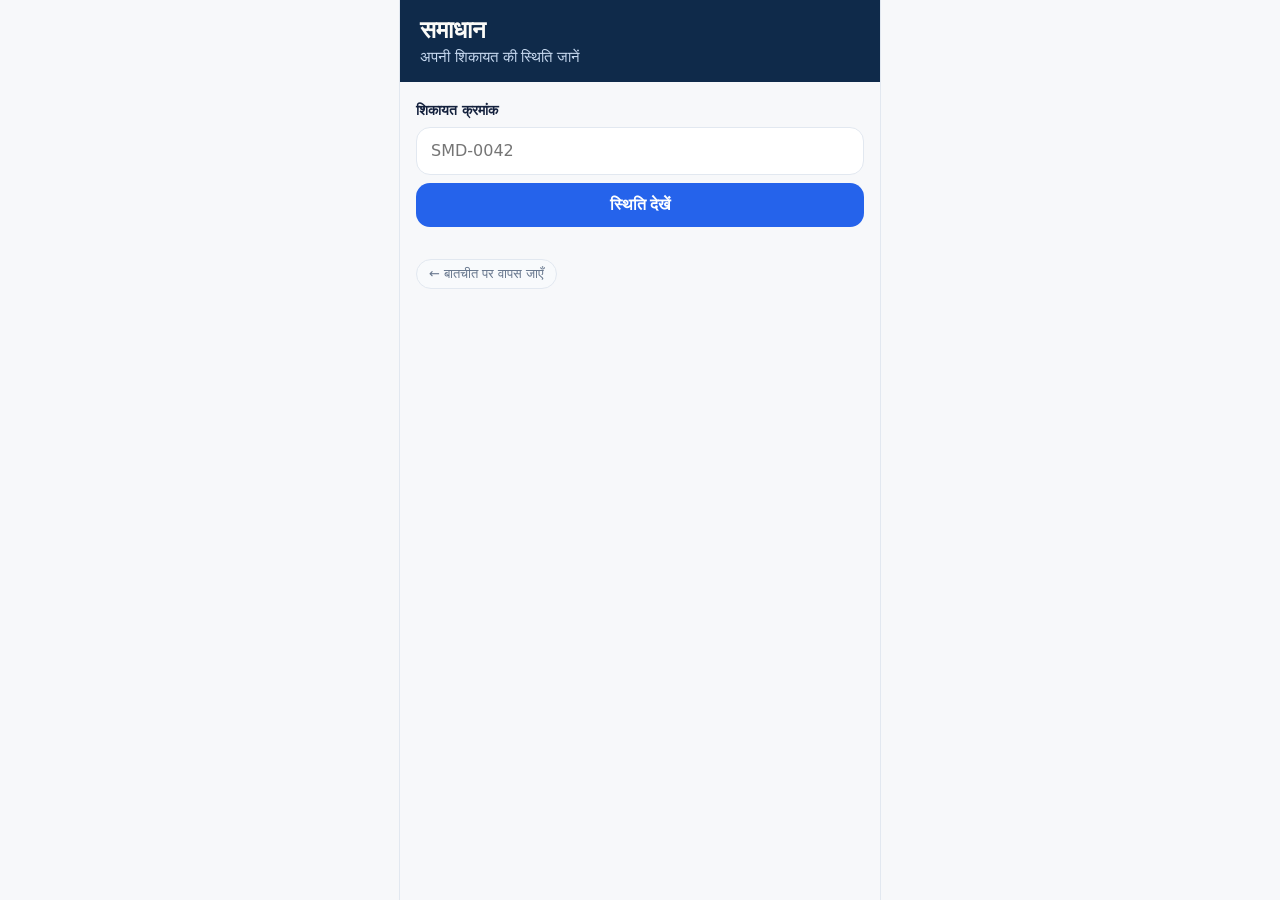
==== frontend/status.html @ 0f43b749 "T22: Status-check page, S15 spec + plan Citizen-facing status.html/status.js calling the already-bui" ====
<!doctype html>
<html lang="hi">
<head>
<meta charset="UTF-8">
<meta name="viewport" content="width=device-width, initial-scale=1, maximum-scale=1, viewport-fit=cover">
<title>समाधान — शिकायत की स्थिति</title>
<link rel="stylesheet" href="style.css">
</head>
<body>

<div class="app-shell">
<header class="app-header">
  <h1>समाधान</h1>
  <p class="tagline">अपनी शिकायत की स्थिति जानें</p>
</header>

<main class="status-main">
  <form id="lookup-form" class="status-form">
    <label for="complaint-id" class="status-label">शिकायत क्रमांक</label>
    <input id="complaint-id" class="input" type="text" placeholder="SMD-0042" autocomplete="off" required>
    <div id="form-error" class="form-error" role="alert" hidden></div>
    <button type="submit" id="btn-check" class="send-btn status-submit">स्थिति देखें</button>
  </form>

  <div id="result" class="status-result" aria-live="polite"></div>

  <a href="index.html" class="chip-btn status-back">&larr; बातचीत पर वापस जाएँ</a>
</main>
</div>

<script src="status.js"></script>
</body>
</html>
---- frontend/style.css ----
/* Samadhan citizen chat — mobile-first, Hindi-first (T21). No framework, no build step. */

:root {
  --bg: #f7f8fa;
  --header-bg: #0f2a4a;
  --header-text: #fbfbf8;
  --bot-bg: #ffffff;
  --bot-border: #e2e8f0;
  --bot-text: #14213d;
  --citizen-bg: #2563eb;
  --citizen-text: #ffffff;
  --error-bg: #fff1f0;
  --error-border: #f6a09a;
  --error-text: #7a271a;
  --muted: #64748b;
  --accent: #2563eb;
  --ticket-bg: #eff4ff;
  --ticket-border: #c7d9f0;
  --success-bg: #ecfdf5;
  --success-border: #86efac;
  --success-text: #166534;
}

* { box-sizing: border-box; }

html, body {
  height: 100%;
  margin: 0;
  font-family: 'Noto Sans Devanagari', 'Segoe UI', system-ui, -apple-system, sans-serif;
  background: var(--bg);
  color: var(--bot-text);
}

.app-shell {
  display: flex;
  flex-direction: column;
  height: 100dvh;
}

.app-header {
  flex: none;
  background: var(--header-bg);
  color: var(--header-text);
  padding: 16px 20px calc(16px + env(safe-area-inset-top, 0px)) 20px;
  padding-top: max(16px, env(safe-area-inset-top, 16px));
}

.app-header h1 {
  margin: 0;
  font-size: 24px;
  font-weight: 700;
}

.app-header .tagline {
  margin: 4px 0 0;
  font-size: 15px;
  color: #c7d9f0;
}

.app-header .header-link {
  display: inline-block;
  margin-top: 8px;
  font-size: 13px;
  color: #c7d9f0;
  text-decoration: underline;
}

.chat {
  flex: 1;
  overflow-y: auto;
  padding: 16px;
  display: flex;
  flex-direction: column;
  gap: 12px;
}

.msg {
  max-width: 82%;
  padding: 12px 16px;
  border-radius: 16px;
  font-size: 16px;
  line-height: 1.5;
  word-wrap: break-word;
  white-space: pre-wrap;
}

.msg.bot {
  align-self: flex-start;
  background: var(--bot-bg);
  border: 1px solid var(--bot-border);
  color: var(--bot-text);
  border-bottom-left-radius: 4px;
}

.msg.citizen {
  align-self: flex-end;
  background: var(--citizen-bg);
  color: var(--citizen-text);
  border-bottom-right-radius: 4px;
}

.msg.error {
  align-self: flex-start;
  background: var(--error-bg);
  border: 1px solid var(--error-border);
  color: var(--error-text);
  border-bottom-left-radius: 4px;
}

.msg.system {
  align-self: center;
  background: transparent;
  color: var(--muted);
  font-size: 14px;
  padding: 4px 12px;
}

.card {
  margin-top: 10px;
  border-radius: 12px;
  padding: 14px 16px;
  font-size: 15px;
}

.card-summary {
  background: #f8fafc;
  border: 1px solid var(--bot-border);
}

.card-summary .card-title {
  font-weight: 600;
  margin-bottom: 8px;
  color: var(--bot-text);
}

.card-summary dl {
  margin: 0;
  display: grid;
  grid-template-columns: auto 1fr;
  column-gap: 10px;
  row-gap: 4px;
}

.card-summary dt {
  color: var(--muted);
  font-weight: 500;
}

.card-summary dd {
  margin: 0;
  color: var(--bot-text);
}

.card-ticket {
  background: var(--ticket-bg);
  border: 1px solid var(--ticket-border);
}

.card-ticket .complaint-id {
  font-size: 22px;
  font-weight: 700;
  color: var(--header-bg);
  letter-spacing: 0.5px;
}

.card-ticket .ticket-row {
  margin-top: 6px;
  color: #334155;
}

.badge {
  display: inline-block;
  margin-top: 8px;
  padding: 3px 10px;
  border-radius: 999px;
  font-size: 13px;
  font-weight: 600;
  background: #fff7ed;
  color: #b45309;
  border: 1px solid #f6ad55;
}

.badge-new {
  background: #f1f5f9;
  color: var(--muted);
  border: 1px solid var(--bot-border);
}

.badge-in_progress {
  background: var(--ticket-bg);
  color: var(--accent);
  border: 1px solid var(--ticket-border);
}

.badge-resolved {
  background: var(--success-bg);
  color: var(--success-text);
  border: 1px solid var(--success-border);
}

.composer {
  flex: none;
  border-top: 1px solid var(--bot-border);
  background: var(--bot-bg);
  padding: 10px 12px calc(10px + env(safe-area-inset-bottom, 0px)) 12px;
  display: flex;
  flex-direction: column;
  gap: 8px;
}

.composer-actions {
  display: flex;
  gap: 8px;
}

.chip-btn {
  flex: none;
  font-size: 13px;
  padding: 6px 12px;
  border-radius: 999px;
  border: 1px solid var(--bot-border);
  background: #f8fafc;
  color: var(--muted);
  cursor: pointer;
}

.chip-btn:active {
  background: #eef2f6;
}

.composer-row {
  display: flex;
  align-items: flex-end;
  gap: 8px;
}

.input {
  flex: 1;
  min-height: 44px;
  max-height: 120px;
  resize: none;
  border: 1px solid var(--bot-border);
  border-radius: 14px;
  padding: 12px 14px;
  font-size: 16px;
  font-family: inherit;
  line-height: 1.4;
}

.input:focus {
  outline: none;
  border-color: var(--accent);
}

.send-btn {
  flex: none;
  min-width: 72px;
  height: 44px;
  border: none;
  border-radius: 14px;
  background: var(--accent);
  color: #fff;
  font-size: 16px;
  font-weight: 600;
  cursor: pointer;
}

.send-btn:disabled {
  background: #93b4e8;
  cursor: not-allowed;
}

@media (min-width: 640px) {
  .app-shell { max-width: 480px; margin: 0 auto; box-shadow: 0 0 0 1px var(--bot-border); }
}

/* ---------------------------------------------------------------------------
   Hero section — landing intro above the chat app (T21 follow-up).
--------------------------------------------------------------------------- */

.hero {
  position: relative;
  min-height: 100dvh;
  display: flex;
  flex-direction: column;
  justify-content: center;
  padding: 96px 24px 48px;
  background:
    radial-gradient(900px 500px at 85% 15%, rgba(59, 130, 246, 0.35), transparent 60%),
    linear-gradient(160deg, #0f2a4a 0%, #163a63 55%, #0c2140 100%);
  color: var(--header-text);
  overflow: hidden;
}

.hero-inner {
  position: relative;
  z-index: 1;
  width: 100%;
  max-width: 1120px;
  margin: 0 auto;
  display: grid;
  grid-template-columns: 1fr;
  gap: 40px;
  align-items: center;
}

.hero-eyebrow {
  margin: 0 0 18px;
  font-size: 14px;
  font-weight: 600;
  letter-spacing: 1.4px;
  text-transform: uppercase;
  color: #9fc1e8;
}

.hero-title {
  margin: 0 0 16px;
  font-size: clamp(34px, 7vw, 52px);
  font-weight: 700;
  line-height: 1.15;
  color: #fbfbf8;
}

.hero-title-sub {
  display: block;
  font-size: 0.55em;
  font-weight: 500;
  color: #c7d9f0;
  margin-top: 6px;
}

.hero-tagline {
  margin: 0 0 14px;
  font-size: clamp(18px, 3vw, 22px);
  font-weight: 500;
  color: #e8f0fb;
}

.hero-desc {
  margin: 0 0 32px;
  max-width: 46ch;
  font-size: 16px;
  line-height: 1.6;
  color: #b9cde6;
}

.hero-cta-row {
  display: flex;
  align-items: center;
  gap: 18px;
}

.cta-mic {
  position: relative;
  flex: none;
  width: 64px;
  height: 64px;
  border-radius: 50%;
  border: none;
  background: var(--accent);
  color: #fff;
  display: flex;
  align-items: center;
  justify-content: center;
  cursor: pointer;
  box-shadow: 0 8px 24px rgba(37, 99, 235, 0.45);
}

.cta-mic-ring {
  position: absolute;
  inset: -8px;
  border-radius: 50%;
  border: 2px solid rgba(96, 165, 250, 0.55);
  animation: mic-pulse 2.4s ease-out infinite;
}

.cta-mic-ring-2 {
  animation-delay: 1.2s;
}

.cta-label-group {
  display: flex;
  flex-direction: column;
  gap: 2px;
}

.cta-label {
  font-size: 18px;
  font-weight: 700;
  color: #fbfbf8;
}

.cta-sublabel {
  font-size: 14px;
  color: #9fc1e8;
}

.hero-preview {
  display: flex;
  justify-content: center;
}

.preview-card {
  width: 100%;
  max-width: 340px;
  background: #ffffff;
  border-radius: 18px;
  padding: 16px;
  box-shadow: 0 24px 60px rgba(0, 0, 0, 0.35);
  animation: float-card 5s ease-in-out infinite;
}

.preview-card-header {
  display: flex;
  align-items: center;
  gap: 6px;
  margin-bottom: 12px;
  padding-bottom: 10px;
  border-bottom: 1px solid var(--bot-border);
}

.preview-dot {
  width: 8px;
  height: 8px;
  border-radius: 50%;
  background: #d5dbe3;
}

.preview-card-title {
  margin-left: 6px;
  font-size: 14px;
  font-weight: 700;
  color: var(--bot-text);
}

.preview-bubble {
  max-width: 82%;
  margin-bottom: 10px;
  padding: 10px 13px;
  border-radius: 14px;
  font-size: 14px;
  line-height: 1.45;
}

.preview-bubble.bot {
  background: #f8fafc;
  border: 1px solid var(--bot-border);
  color: var(--bot-text);
  border-bottom-left-radius: 4px;
}

.preview-bubble.citizen {
  margin-left: auto;
  background: var(--accent);
  color: #fff;
  border-bottom-right-radius: 4px;
}

.preview-bubble-ticket {
  background: var(--ticket-bg);
  border-color: var(--ticket-border);
}

.hero-scroll-cue {
  position: relative;
  z-index: 1;
  margin: 40px auto 0;
  font-size: 22px;
  color: #7fa0c4;
  animation: bounce 2.2s ease-in-out infinite;
}

.reveal {
  opacity: 0;
  animation: reveal-up 0.7s ease-out forwards;
}

@keyframes reveal-up {
  from { opacity: 0; transform: translateY(16px); }
  to { opacity: 1; transform: translateY(0); }
}

@keyframes mic-pulse {
  0% { transform: scale(1); opacity: 0.9; }
  100% { transform: scale(1.6); opacity: 0; }
}

@keyframes float-card {
  0%, 100% { transform: translateY(0); }
  50% { transform: translateY(-8px); }
}

@keyframes bounce {
  0%, 100% { transform: translateY(0); }
  50% { transform: translateY(6px); }
}

@media (min-width: 860px) {
  .hero-inner { grid-template-columns: 1.1fr 0.9fr; text-align: left; }
  .hero-preview { justify-content: flex-end; }
}

@media (max-width: 859px) {
  .hero-inner { text-align: center; }
  .hero-desc { margin-left: auto; margin-right: auto; }
  .hero-cta-row { justify-content: center; }
  .hero-preview { order: -1; }
  .preview-card { max-width: 300px; }
}

@media (prefers-reduced-motion: reduce) {
  .reveal { animation: none; opacity: 1; }
  .cta-mic-ring, .preview-card, .hero-scroll-cue { animation: none; }
}

/* ---------------------------------------------------------------------------
   Status-check page (T22) — reuses .card/.card-ticket/.badge/.input/.send-btn/.chip-btn above.
--------------------------------------------------------------------------- */

.status-main {
  flex: 1;
  overflow-y: auto;
  padding: 20px 16px;
  display: flex;
  flex-direction: column;
  gap: 16px;
}

.status-form {
  display: flex;
  flex-direction: column;
  gap: 8px;
}

.status-label {
  font-size: 14px;
  font-weight: 600;
  color: var(--bot-text);
}

.form-error {
  font-size: 14px;
  color: var(--error-text);
  background: var(--error-bg);
  border: 1px solid var(--error-border);
  border-radius: 10px;
  padding: 8px 12px;
}

.status-submit {
  width: 100%;
}

.status-result .card {
  margin-top: 0;
}

.status-back {
  align-self: flex-start;
  text-decoration: none;
}
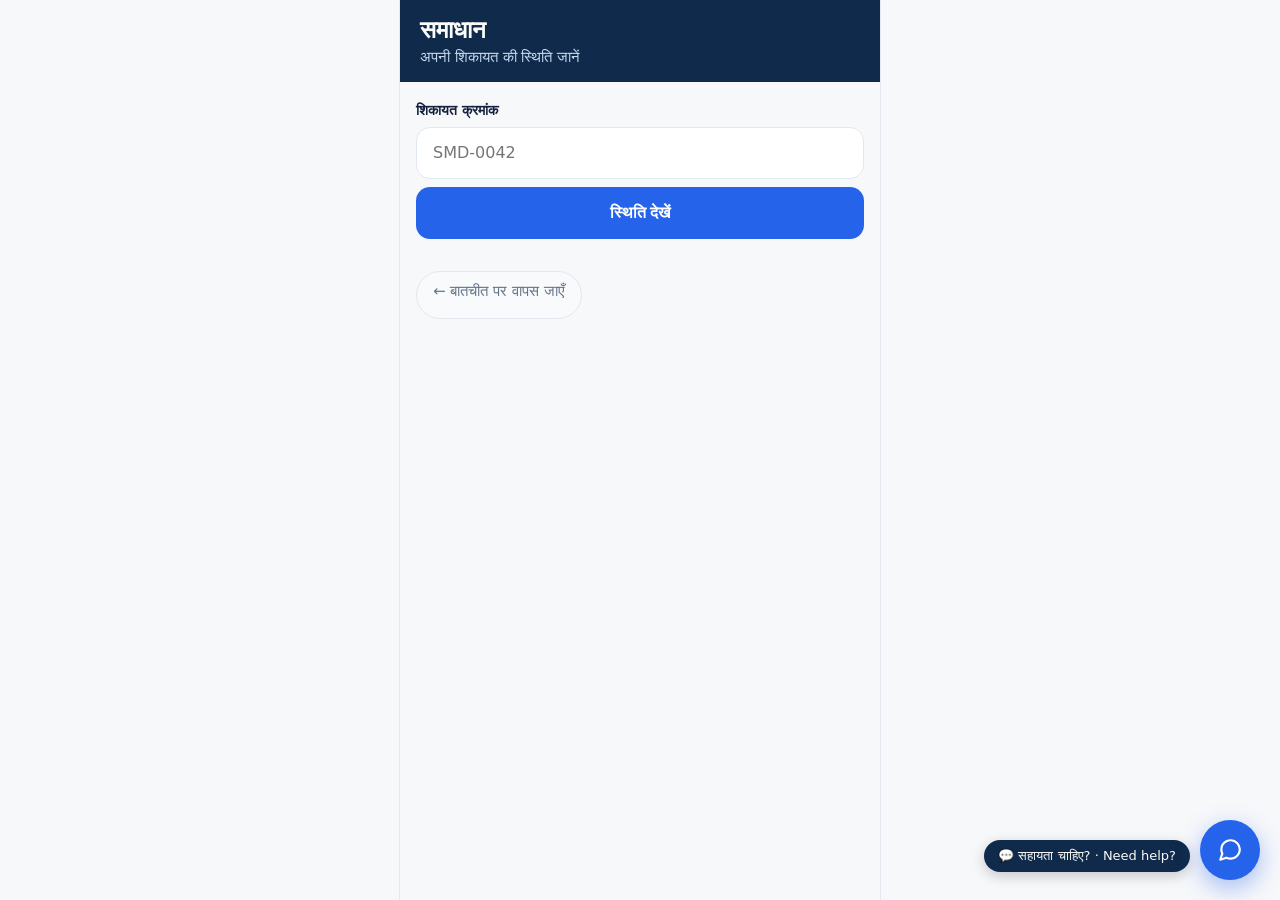
==== commit 42f78a8e: "T53: floating chat widget (real, text-only) for status.html S19 spec + plan. Self-mounting frontend/" ====
--- a/frontend/status.html
+++ b/frontend/status.html
@@ -29,5 +29,6 @@
 </div>
 
 <script src="status.js"></script>
+<script src="widget.js"></script>
 </body>
 </html>
--- a/frontend/style.css
+++ b/frontend/style.css
@@ -84,6 +84,10 @@
   white-space: pre-wrap;
 }
 
+.msg-in {
+  animation: reveal-up 0.35s ease-out; /* T52: same keyframe as the hero, shorter for a bubble */
+}
+
 .msg.bot {
   align-self: flex-start;
   background: var(--bot-bg);
@@ -107,6 +111,103 @@
   border-bottom-left-radius: 4px;
 }
 
+/* T52: bilingual greeting card -- Hindi primary, English secondary, both always shown (S18). */
+.greeting-card {
+  display: flex;
+  flex-direction: column;
+}
+
+.greeting-block {
+  display: flex;
+  flex-direction: column;
+  gap: 4px;
+}
+
+.greeting-line {
+  margin: 0;
+}
+
+.greeting-hi {
+  font-size: 16px;
+  color: var(--bot-text);
+}
+
+.greeting-hi .greeting-line strong {
+  color: var(--accent);
+}
+
+.greeting-divider {
+  height: 1px;
+  background: var(--bot-border);
+  margin: 10px 0;
+}
+
+.greeting-en {
+  font-size: 14px;
+  color: var(--muted);
+}
+
+.greeting-listen-btn {
+  align-self: flex-start;
+  margin-top: 12px;
+  display: flex;
+  align-items: center;
+  gap: 6px;
+  border: 1px solid var(--accent);
+  background: var(--ticket-bg);
+  color: var(--accent);
+  font-size: 14px;
+  font-weight: 600;
+  padding: 8px 14px;
+  border-radius: 999px;
+  cursor: pointer;
+}
+
+.greeting-listen-btn:active {
+  background: var(--ticket-border);
+}
+
+/* T52: brief "typing" pause before the greeting appears (user-requested, 3s wait). */
+.typing-indicator {
+  display: inline-flex;
+  align-items: center;
+  gap: 4px;
+  padding: 4px 2px;
+}
+
+.typing-indicator span {
+  width: 7px;
+  height: 7px;
+  border-radius: 50%;
+  background: var(--muted);
+  animation: typing-bounce 1.1s ease-in-out infinite;
+}
+
+.typing-indicator span:nth-child(2) { animation-delay: 0.15s; }
+.typing-indicator span:nth-child(3) { animation-delay: 0.3s; }
+
+@keyframes typing-bounce {
+  0%, 60%, 100% { transform: translateY(0); opacity: 0.5; }
+  30% { transform: translateY(-5px); opacity: 1; }
+}
+
+.speak-btn {
+  display: inline-block;
+  margin-left: 8px;
+  border: none;
+  background: transparent;
+  color: var(--muted);
+  cursor: pointer;
+  font-size: 15px;
+  vertical-align: middle;
+  padding: 0 2px;
+}
+
+.speak-btn:disabled {
+  opacity: 0.5;
+  cursor: not-allowed;
+}
+
 .msg.system {
   align-self: center;
   background: transparent;
@@ -166,6 +267,16 @@
 .card-ticket .ticket-row {
   margin-top: 6px;
   color: #334155;
+}
+
+.card-ticket-confirm {
+  animation: ticket-confirm-pop 0.5s ease-out; /* T52: one-off celebratory pop (S18) */
+}
+
+@keyframes ticket-confirm-pop {
+  0% { transform: scale(0.92); border-color: var(--accent); }
+  60% { transform: scale(1.03); }
+  100% { transform: scale(1); border-color: var(--ticket-border); }
 }
 
 .badge {
@@ -215,8 +326,9 @@
 
 .chip-btn {
   flex: none;
-  font-size: 13px;
-  padding: 6px 12px;
+  min-height: 48px;
+  font-size: 15px;
+  padding: 10px 16px;
   border-radius: 999px;
   border: 1px solid var(--bot-border);
   background: #f8fafc;
@@ -228,6 +340,13 @@
   background: #eef2f6;
 }
 
+.chip-btn-highlight {
+  background: var(--ticket-bg);
+  border-color: var(--accent);
+  color: var(--accent);
+  font-weight: 600;
+}
+
 .composer-row {
   display: flex;
   align-items: flex-end;
@@ -236,12 +355,12 @@
 
 .input {
   flex: 1;
-  min-height: 44px;
+  min-height: 52px;
   max-height: 120px;
   resize: none;
   border: 1px solid var(--bot-border);
   border-radius: 14px;
-  padding: 12px 14px;
+  padding: 14px 16px;
   font-size: 16px;
   font-family: inherit;
   line-height: 1.4;
@@ -254,8 +373,8 @@
 
 .send-btn {
   flex: none;
-  min-width: 72px;
-  height: 44px;
+  min-width: 76px;
+  height: 52px;
   border: none;
   border-radius: 14px;
   background: var(--accent);
@@ -268,6 +387,85 @@
 .send-btn:disabled {
   background: #93b4e8;
   cursor: not-allowed;
+}
+
+/* ---------------------------------------------------------------------------
+   T52: press-and-hold mic -- the single largest, most obvious composer element
+   (docs/T52-designer-brief.md), its own row above the text input (S18).
+--------------------------------------------------------------------------- */
+
+.voice-row {
+  display: flex;
+  flex-direction: column;
+  align-items: center;
+  gap: 6px;
+  padding: 4px 0 2px;
+}
+
+.mic-btn {
+  flex: none;
+  width: 68px;
+  height: 68px;
+  border-radius: 50%;
+  border: none;
+  background: var(--accent);
+  color: #fff;
+  cursor: pointer;
+  display: flex;
+  align-items: center;
+  justify-content: center;
+  position: relative;
+  touch-action: none; /* the browser's own scroll/pan gesture must never steal the hold */
+  -webkit-tap-highlight-color: transparent;
+  box-shadow: 0 6px 18px rgba(37, 99, 235, 0.35);
+  animation: mic-idle-pulse 2.6s ease-in-out infinite;
+}
+
+.mic-btn:disabled {
+  opacity: 0.5;
+  cursor: not-allowed;
+  animation: none;
+}
+
+.mic-btn-starting {
+  animation: none;
+  opacity: 0.7;
+}
+
+.mic-btn-recording {
+  background: var(--error-text);
+  animation: mic-recording-pulse 1.2s ease-in-out infinite;
+}
+
+.mic-btn-cancelled {
+  background: var(--muted);
+  animation: none;
+}
+
+.mic-timer {
+  position: absolute;
+  bottom: -22px;
+  font-size: 13px;
+  font-weight: 600;
+  font-variant-numeric: tabular-nums;
+  color: var(--error-text);
+}
+
+.mic-caption {
+  margin: 0;
+  font-size: 14px;
+  color: var(--muted);
+  text-align: center;
+}
+
+@keyframes mic-idle-pulse {
+  0%, 100% { box-shadow: 0 6px 18px rgba(37, 99, 235, 0.35), 0 0 0 0 rgba(37, 99, 235, 0.25); }
+  50% { box-shadow: 0 6px 18px rgba(37, 99, 235, 0.35), 0 0 0 14px rgba(37, 99, 235, 0); }
+}
+
+@keyframes mic-recording-pulse {
+  0%, 100% { box-shadow: 0 0 0 0 rgba(122, 39, 26, 0.35); }
+  50% { box-shadow: 0 0 0 14px rgba(122, 39, 26, 0); }
 }
 
 @media (min-width: 640px) {
@@ -511,6 +709,8 @@
 @media (prefers-reduced-motion: reduce) {
   .reveal { animation: none; opacity: 1; }
   .cta-mic-ring, .preview-card, .hero-scroll-cue { animation: none; }
+  .msg-in, .mic-btn, .mic-btn-recording, .card-ticket-confirm { animation: none; }
+  .typing-indicator span { animation: none; opacity: 1; }
 }
 
 /* ---------------------------------------------------------------------------
@@ -559,3 +759,128 @@
   align-self: flex-start;
   text-decoration: none;
 }
+
+/* ---------------------------------------------------------------------------
+   Floating chat widget (T53) -- reuses .msg/.card/.input/.send-btn styles above.
+--------------------------------------------------------------------------- */
+
+#samadhan-widget-root {
+  position: fixed;
+  right: 20px;
+  bottom: 20px;
+  z-index: 1000;
+  display: flex;
+  align-items: flex-end;
+  gap: 10px;
+}
+
+#samadhan-widget-label {
+  background: var(--header-bg);
+  color: var(--header-text);
+  font-size: 13px;
+  padding: 8px 14px;
+  border-radius: 999px;
+  box-shadow: 0 4px 14px rgba(0, 0, 0, 0.2);
+  white-space: nowrap;
+  margin-bottom: 8px;
+}
+
+#samadhan-widget-toggle {
+  order: 2;
+  flex: none;
+  width: 60px;
+  height: 60px;
+  border-radius: 50%;
+  border: none;
+  background: var(--accent);
+  color: #fff;
+  cursor: pointer;
+  display: flex;
+  align-items: center;
+  justify-content: center;
+  box-shadow: 0 8px 24px rgba(37, 99, 235, 0.4);
+  animation: widget-idle-pulse 3s ease-in-out infinite;
+}
+
+@keyframes widget-idle-pulse {
+  0%, 100% { box-shadow: 0 8px 24px rgba(37, 99, 235, 0.4), 0 0 0 0 rgba(37, 99, 235, 0.3); }
+  50% { box-shadow: 0 8px 24px rgba(37, 99, 235, 0.4), 0 0 0 10px rgba(37, 99, 235, 0); }
+}
+
+#samadhan-widget-panel {
+  position: fixed;
+  right: 20px;
+  bottom: 92px;
+  width: min(360px, calc(100vw - 40px));
+  height: min(520px, calc(100vh - 140px));
+  background: var(--bg);
+  border-radius: 16px;
+  box-shadow: 0 16px 48px rgba(0, 0, 0, 0.25);
+  display: flex;
+  flex-direction: column;
+  overflow: hidden;
+  transform-origin: bottom right;
+  animation: widget-panel-in 0.22s ease-out;
+}
+
+#samadhan-widget-panel[hidden] {
+  display: none;
+}
+
+@keyframes widget-panel-in {
+  from { opacity: 0; transform: scale(0.9) translateY(8px); }
+  to { opacity: 1; transform: scale(1) translateY(0); }
+}
+
+#samadhan-widget-header {
+  flex: none;
+  background: var(--header-bg);
+  color: var(--header-text);
+  padding: 14px 16px;
+  font-weight: 700;
+  font-size: 16px;
+  display: flex;
+  align-items: center;
+  justify-content: space-between;
+}
+
+#samadhan-widget-close {
+  background: transparent;
+  border: none;
+  color: var(--header-text);
+  cursor: pointer;
+  display: flex;
+  padding: 4px;
+}
+
+#samadhan-widget-messages {
+  flex: 1;
+  overflow-y: auto;
+  padding: 14px;
+  display: flex;
+  flex-direction: column;
+  gap: 10px;
+}
+
+#samadhan-widget-composer {
+  flex: none;
+  border-top: 1px solid var(--bot-border);
+  background: var(--bot-bg);
+  padding: 10px;
+  display: flex;
+  gap: 8px;
+}
+
+#samadhan-widget-composer .input {
+  min-height: 44px;
+}
+
+@media (max-width: 420px) {
+  #samadhan-widget-root { right: 12px; bottom: 12px; }
+  #samadhan-widget-panel { right: 12px; bottom: 84px; }
+}
+
+@media (prefers-reduced-motion: reduce) {
+  #samadhan-widget-toggle { animation: none; }
+  #samadhan-widget-panel { animation: none; }
+}
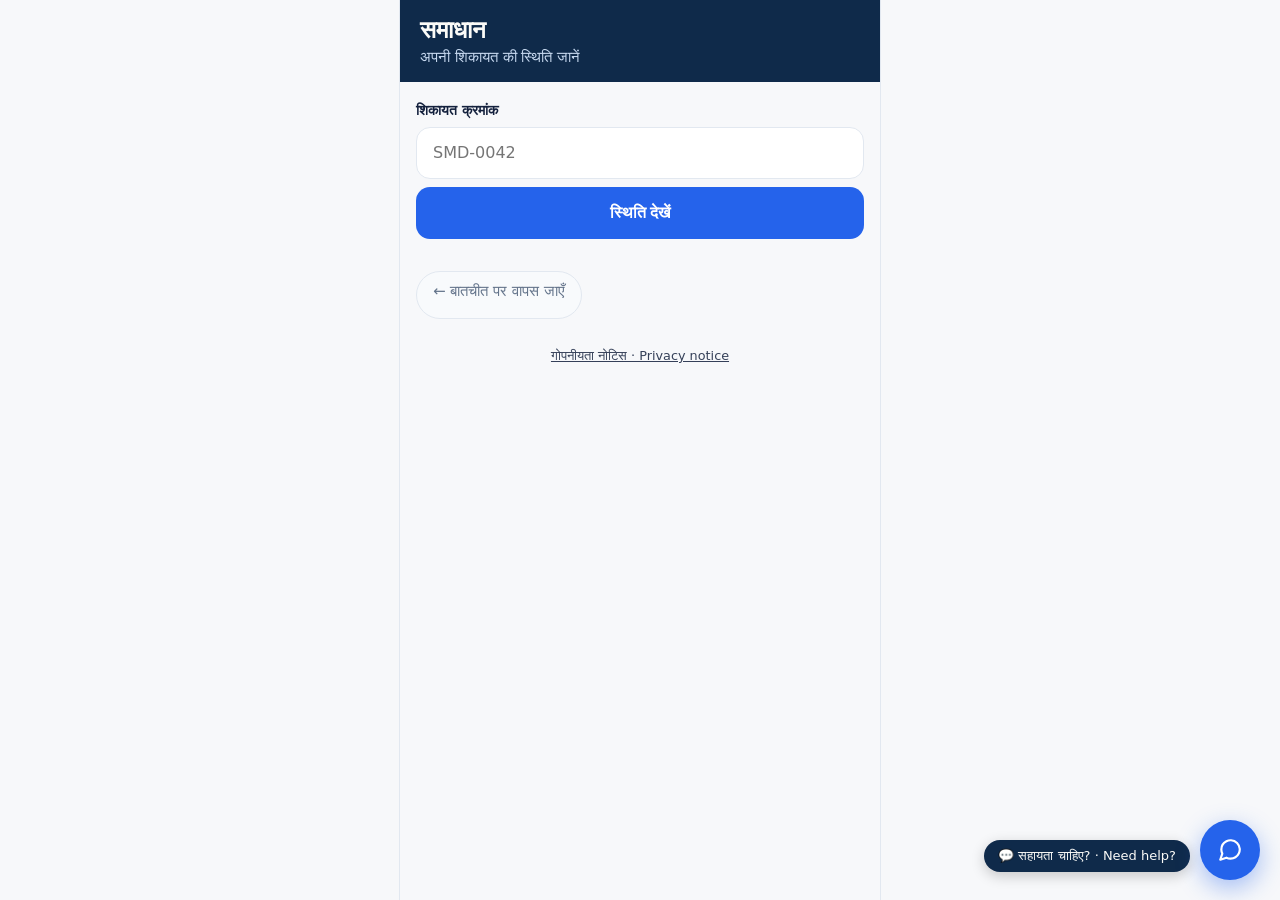
==== commit 37979cba: "Audit fixes: district-aware routing, dashboard hardening, rate limits, scheme answers, privacy notic" ====
--- a/frontend/status.html
+++ b/frontend/status.html
@@ -25,9 +25,11 @@
   <div id="result" class="status-result" aria-live="polite"></div>
 
   <a href="index.html" class="chip-btn status-back">&larr; बातचीत पर वापस जाएँ</a>
+  <p class="privacy-link"><a href="privacy.html">गोपनीयता नोटिस · Privacy notice</a></p>
 </main>
 </div>
 
+<script src="config.js"></script>
 <script src="status.js"></script>
 <script src="widget.js"></script>
 </body>
--- a/frontend/style.css
+++ b/frontend/style.css
@@ -31,6 +31,9 @@
   color: var(--bot-text);
 }
 
+/* S31: the hidden chat page must stay hidden (display:flex below would override the attribute) */
+.app-shell[hidden] { display: none; }
+
 .app-shell {
   display: flex;
   flex-direction: column;
@@ -87,6 +90,9 @@
 .msg-in {
   animation: reveal-up 0.35s ease-out; /* T52: same keyframe as the hero, shorter for a bubble */
 }
+
+/* S28 4.6: links in bot replies (.msg already keeps line breaks) */
+.msg.bot a { color: var(--accent); word-break: break-all; }
 
 .msg.bot {
   align-self: flex-start;
@@ -162,6 +168,8 @@
   border-radius: 999px;
   cursor: pointer;
 }
+
+.greeting-listen-btn[hidden] { display: none; } /* display:flex above would otherwise override `hidden` */
 
 .greeting-listen-btn:active {
   background: var(--ticket-border);
@@ -206,6 +214,75 @@
 .speak-btn:disabled {
   opacity: 0.5;
   cursor: not-allowed;
+}
+
+/* S17 D-S17-5: voice-note player inside every bot bubble */
+.voice-note {
+  display: flex;
+  align-items: center;
+  gap: 8px;
+  margin-top: 8px;
+  padding: 6px 10px;
+  min-width: 170px;
+  background: var(--ticket-bg);
+  border: 1px solid var(--ticket-border);
+  border-radius: 999px;
+}
+
+.vn-play {
+  flex: none;
+  width: 30px;
+  height: 30px;
+  border: none;
+  border-radius: 50%;
+  background: var(--accent);
+  color: #fff;
+  font-size: 13px;
+  cursor: pointer;
+}
+
+.vn-play:disabled { opacity: 0.6; cursor: progress; }
+
+.vn-track {
+  flex: 1;
+  height: 4px;
+  background: var(--ticket-border);
+  border-radius: 2px;
+  overflow: hidden;
+}
+
+.vn-fill { width: 0%; height: 100%; background: var(--accent); }
+
+.vn-time { flex: none; font-size: 12px; color: var(--muted); font-variant-numeric: tabular-nums; }
+
+/* The citizen's own recording, inside their (blue) bubble */
+.voice-note-mine {
+  margin-top: 0;
+  background: rgba(255, 255, 255, 0.16);
+  border-color: rgba(255, 255, 255, 0.35);
+}
+
+.voice-note-mine .vn-play { background: #fff; color: var(--accent); }
+.vn-expired { opacity: 0.55; }
+.vn-expired .vn-play { cursor: default; }
+.voice-note-mine .vn-track { background: rgba(255, 255, 255, 0.35); }
+.voice-note-mine .vn-fill { background: #fff; }
+.voice-note-mine .vn-time { color: #fff; }
+
+/* S23: yes/no chips under a location question */
+.location-choice {
+  display: flex;
+  flex-wrap: wrap;
+  gap: 8px;
+  margin-top: 10px;
+}
+
+/* S29: link on the ticket card */
+.ticket-status-link {
+  display: inline-block;
+  margin-top: 8px;
+  color: var(--accent);
+  font-weight: 600;
 }
 
 .msg.system {
@@ -415,7 +492,7 @@
   align-items: center;
   justify-content: center;
   position: relative;
-  touch-action: none; /* the browser's own scroll/pan gesture must never steal the hold */
+  touch-action: manipulation; /* tap-to-record: no double-tap zoom delay */
   -webkit-tap-highlight-color: transparent;
   box-shadow: 0 6px 18px rgba(37, 99, 235, 0.35);
   animation: mic-idle-pulse 2.6s ease-in-out infinite;
@@ -432,6 +509,34 @@
   opacity: 0.7;
 }
 
+/* Connecting: a ring spins around the button until the microphone is ready. */
+.mic-btn-starting::after {
+  content: '';
+  position: absolute;
+  inset: -6px;
+  border-radius: 50%;
+  border: 3px solid transparent;
+  border-top-color: var(--accent);
+  animation: mic-connecting-spin 0.8s linear infinite;
+}
+
+/* Live voice wave while recording (drawn on a canvas by widget.js). */
+.mic-wave {
+  display: block;
+  flex: 1;
+  min-width: 0;
+  height: 48px;
+  color: var(--error-text);
+}
+
+.mic-wave[hidden] {
+  display: none;
+}
+
+@keyframes mic-connecting-spin {
+  to { transform: rotate(360deg); }
+}
+
 .mic-btn-recording {
   background: var(--error-text);
   animation: mic-recording-pulse 1.2s ease-in-out infinite;
@@ -442,10 +547,23 @@
   animation: none;
 }
 
+.mic-live {
+  display: flex;
+  align-items: center;
+  justify-content: center;
+  gap: 10px;
+  width: 100%;
+  max-width: 300px;
+}
+
+.mic-live[hidden] {
+  display: none;
+}
+
 .mic-timer {
-  position: absolute;
-  bottom: -22px;
-  font-size: 13px;
+  flex: none;
+  min-width: 34px;
+  font-size: 14px;
   font-weight: 600;
   font-variant-numeric: tabular-nums;
   color: var(--error-text);
@@ -811,8 +929,8 @@
   position: fixed;
   right: 20px;
   bottom: 92px;
-  width: min(360px, calc(100vw - 40px));
-  height: min(520px, calc(100vh - 140px));
+  width: min(400px, calc(100vw - 40px));
+  height: min(620px, calc(100vh - 140px));
   background: var(--bg);
   border-radius: 16px;
   box-shadow: 0 16px 48px rgba(0, 0, 0, 0.25);
@@ -862,17 +980,17 @@
   gap: 10px;
 }
 
-#samadhan-widget-composer {
-  flex: none;
-  border-top: 1px solid var(--bot-border);
-  background: var(--bot-bg);
-  padding: 10px;
-  display: flex;
-  gap: 8px;
-}
-
-#samadhan-widget-composer .input {
-  min-height: 44px;
+/* #samadhan-widget-composer reuses .composer's layout directly (flex-column, padding, border-top)
+   -- the widget's composer-actions/voice-row/composer-row children are the exact same classes
+   app.js's composer uses, so they need no widget-specific styling. Just tighten spacing and allow
+   the 3 chips to wrap on the narrower panel width, where the full page never needs to. */
+#samadhan-widget-composer.composer {
+  padding: 8px 10px calc(8px + env(safe-area-inset-bottom, 0px)) 10px;
+  gap: 6px;
+}
+
+#samadhan-widget-composer .composer-actions {
+  flex-wrap: wrap;
 }
 
 @media (max-width: 420px) {
@@ -880,7 +998,167 @@
   #samadhan-widget-panel { right: 12px; bottom: 84px; }
 }
 
+/* S31: on the home page (body[data-hero]) the hero mic is the entry point; the round button and its label
+   show only after the first open, so a citizen can reopen a closed panel. */
+body[data-hero] #samadhan-widget-root:not(.samadhan-widget-seen) #samadhan-widget-toggle,
+body[data-hero] #samadhan-widget-root:not(.samadhan-widget-seen) #samadhan-widget-label {
+  display: none;
+}
+
+body[data-hero] #samadhan-widget-panel {
+  width: min(420px, calc(100vw - 40px));
+  height: min(680px, calc(100vh - 120px));
+}
+
+@media (max-width: 480px) {
+  body[data-hero] #samadhan-widget-panel,
+  #samadhan-widget-panel {
+    top: 0;
+    left: 0;
+    right: 0;
+    bottom: 0;
+    width: 100%;
+    height: 100%;
+    max-height: none;
+    border-radius: 0;
+    padding-top: env(safe-area-inset-top, 0px);
+  }
+}
+
+.hero-status-link {
+  display: inline-block;
+  margin-top: 18px;
+  font-size: 14px;
+  color: #c7d9f0;
+  text-decoration: underline;
+}
+
 @media (prefers-reduced-motion: reduce) {
   #samadhan-widget-toggle { animation: none; }
   #samadhan-widget-panel { animation: none; }
 }
+
+/* Widget, laptop only (>= 481px; phone layout untouched): smaller mic on top, the three chips right-aligned above the
+   भेजें button, smaller chips, smaller Hindi text in the greeting card. */
+@media (min-width: 481px) {
+  #samadhan-widget-composer .voice-row { order: 1; }
+  #samadhan-widget-composer .composer-actions { order: 2; justify-content: flex-end; }
+  #samadhan-widget-composer .composer-row { order: 3; }
+
+  #samadhan-widget-composer .mic-btn { width: 52px; height: 52px; }
+  #samadhan-widget-composer .mic-btn svg { width: 22px; height: 22px; }
+
+  #samadhan-widget-composer .chip-btn {
+    min-height: 34px;
+    font-size: 12px;
+    padding: 5px 11px;
+  }
+
+  #samadhan-widget-messages .greeting-hi { font-size: 14px; }
+  #samadhan-widget-messages .msg { font-size: 14px; }
+  #samadhan-widget-messages .card { font-size: 14px; }
+
+  #samadhan-widget-composer .input {
+    min-height: 36px;
+    padding: 7px 12px;
+    font-size: 14px;
+    line-height: 1.4;
+    border-radius: 10px;
+  }
+  #samadhan-widget-composer .send-btn {
+    height: 36px;
+    min-width: 64px;
+    font-size: 14px;
+    border-radius: 10px;
+  }
+  #samadhan-widget-composer .composer-row { align-items: stretch; }
+}
+
+/* Full chat page (#app, hidden since S31): same laptop sizes as the widget, so it matches if it is ever turned back on. */
+@media (min-width: 481px) {
+  #app #composer .voice-row { order: 1; }
+  #app #composer .composer-actions { order: 2; justify-content: flex-end; }
+  #app #composer .composer-row { order: 3; align-items: stretch; }
+
+  #app #composer .mic-btn { width: 52px; height: 52px; }
+  #app #composer .mic-btn svg { width: 22px; height: 22px; }
+
+  #app #composer .chip-btn {
+    min-height: 34px;
+    font-size: 12px;
+    padding: 5px 11px;
+  }
+
+  #app #chat .greeting-hi { font-size: 14px; }
+  #app #chat .msg { font-size: 14px; }
+  #app #chat .card { font-size: 14px; }
+
+  #app #composer .input {
+    min-height: 36px;
+    padding: 7px 12px;
+    font-size: 14px;
+    line-height: 1.4;
+    border-radius: 10px;
+  }
+  #app #composer .send-btn {
+    height: 36px;
+    min-width: 64px;
+    font-size: 14px;
+    border-radius: 10px;
+  }
+}
+
+/* Status chip is a link (opens status.html in a new tab): look like the other chips. */
+.chip-link {
+  display: inline-flex;
+  align-items: center;
+  text-decoration: none;
+}
+
+/* Phone widget only: four chips in one row, so each is a little smaller. The laptop sizes (above) are unchanged. */
+@media (max-width: 480px) {
+  #samadhan-widget-composer .composer-actions { gap: 4px; flex-wrap: wrap; justify-content: flex-end; }
+  #samadhan-widget-composer .chip-btn {
+    min-height: 34px;
+    font-size: 12px;
+    padding: 4px 8px;
+  }
+}
+
+
+/* --- S31 login screen (frontend/auth.js) ---------------------------------------------------------------------------- */
+#samadhan-auth-overlay {
+  position: fixed; inset: 0; z-index: 2147483000; display: flex; align-items: center; justify-content: center;
+  padding: 16px; background: rgba(15, 42, 74, 0.55);
+}
+.samadhan-auth-card {
+  width: min(380px, 100%); background: #fff; color: var(--bot-text); border-radius: 14px; padding: 20px 18px 18px;
+  box-shadow: 0 12px 40px rgba(0, 0, 0, 0.3); font-family: inherit;
+}
+.samadhan-auth-card h2 { margin: 0 0 6px; font-size: 1.25rem; color: var(--header-bg); }
+.samadhan-auth-why { margin: 0 0 12px; font-size: 0.95rem; line-height: 1.5; color: var(--muted); }
+.samadhan-auth-card label { display: block; margin: 8px 0 6px; font-weight: 600; font-size: 0.95rem; }
+.samadhan-auth-row { display: flex; align-items: center; border: 2px solid var(--header-bg); border-radius: 10px; background: #fff; }
+.samadhan-auth-row:focus-within { border-color: var(--accent); box-shadow: 0 0 0 3px rgba(37, 99, 235, 0.25); }
+.samadhan-auth-prefix { padding: 0 10px 0 12px; font-weight: 700; color: var(--header-bg); }
+.samadhan-auth-card input {
+  flex: 1; min-width: 0; border: 0; outline: 0; background: transparent; padding: 12px 12px 12px 4px; font-size: 1.15rem;
+  letter-spacing: 0.04em; color: var(--bot-text);
+}
+.samadhan-auth-status { min-height: 1.3em; margin: 8px 0 0; font-size: 0.9rem; color: var(--muted); }
+.samadhan-auth-status.samadhan-auth-error { color: var(--error-text); font-weight: 600; }
+.samadhan-auth-actions { display: flex; flex-wrap: wrap; gap: 8px; margin-top: 12px; }
+.samadhan-auth-primary, .samadhan-auth-secondary { min-height: 46px; padding: 0 16px; border-radius: 10px; font-size: 1rem; font-weight: 600; cursor: pointer; }
+.samadhan-auth-primary { flex: 1; border: 0; background: var(--header-bg); color: #fff; }
+.samadhan-auth-primary:disabled { opacity: 0.6; cursor: wait; }
+.samadhan-auth-secondary { border: 2px solid var(--header-bg); background: #fff; color: var(--header-bg); }
+#samadhan-widget-auth {
+  margin-left: auto; margin-right: 8px; padding: 4px 10px; border: 1px solid rgba(255, 255, 255, 0.5); border-radius: 999px;
+  background: transparent; color: var(--header-text); font-size: 0.8rem; cursor: pointer; white-space: nowrap;
+}
+#samadhan-widget-auth:hover { background: rgba(255, 255, 255, 0.15); }
+
+/* privacy notice link and the consent line in the greeting (audit H2) */
+.privacy-link { text-align: center; font-size: 0.8rem; margin: 0.8rem 0 0.4rem; opacity: 0.85; }
+.privacy-link a, .greeting-privacy a { color: inherit; text-decoration: underline; }
+.greeting-privacy { font-size: 0.8rem; margin: 0.6rem 0 0; opacity: 0.85; }
